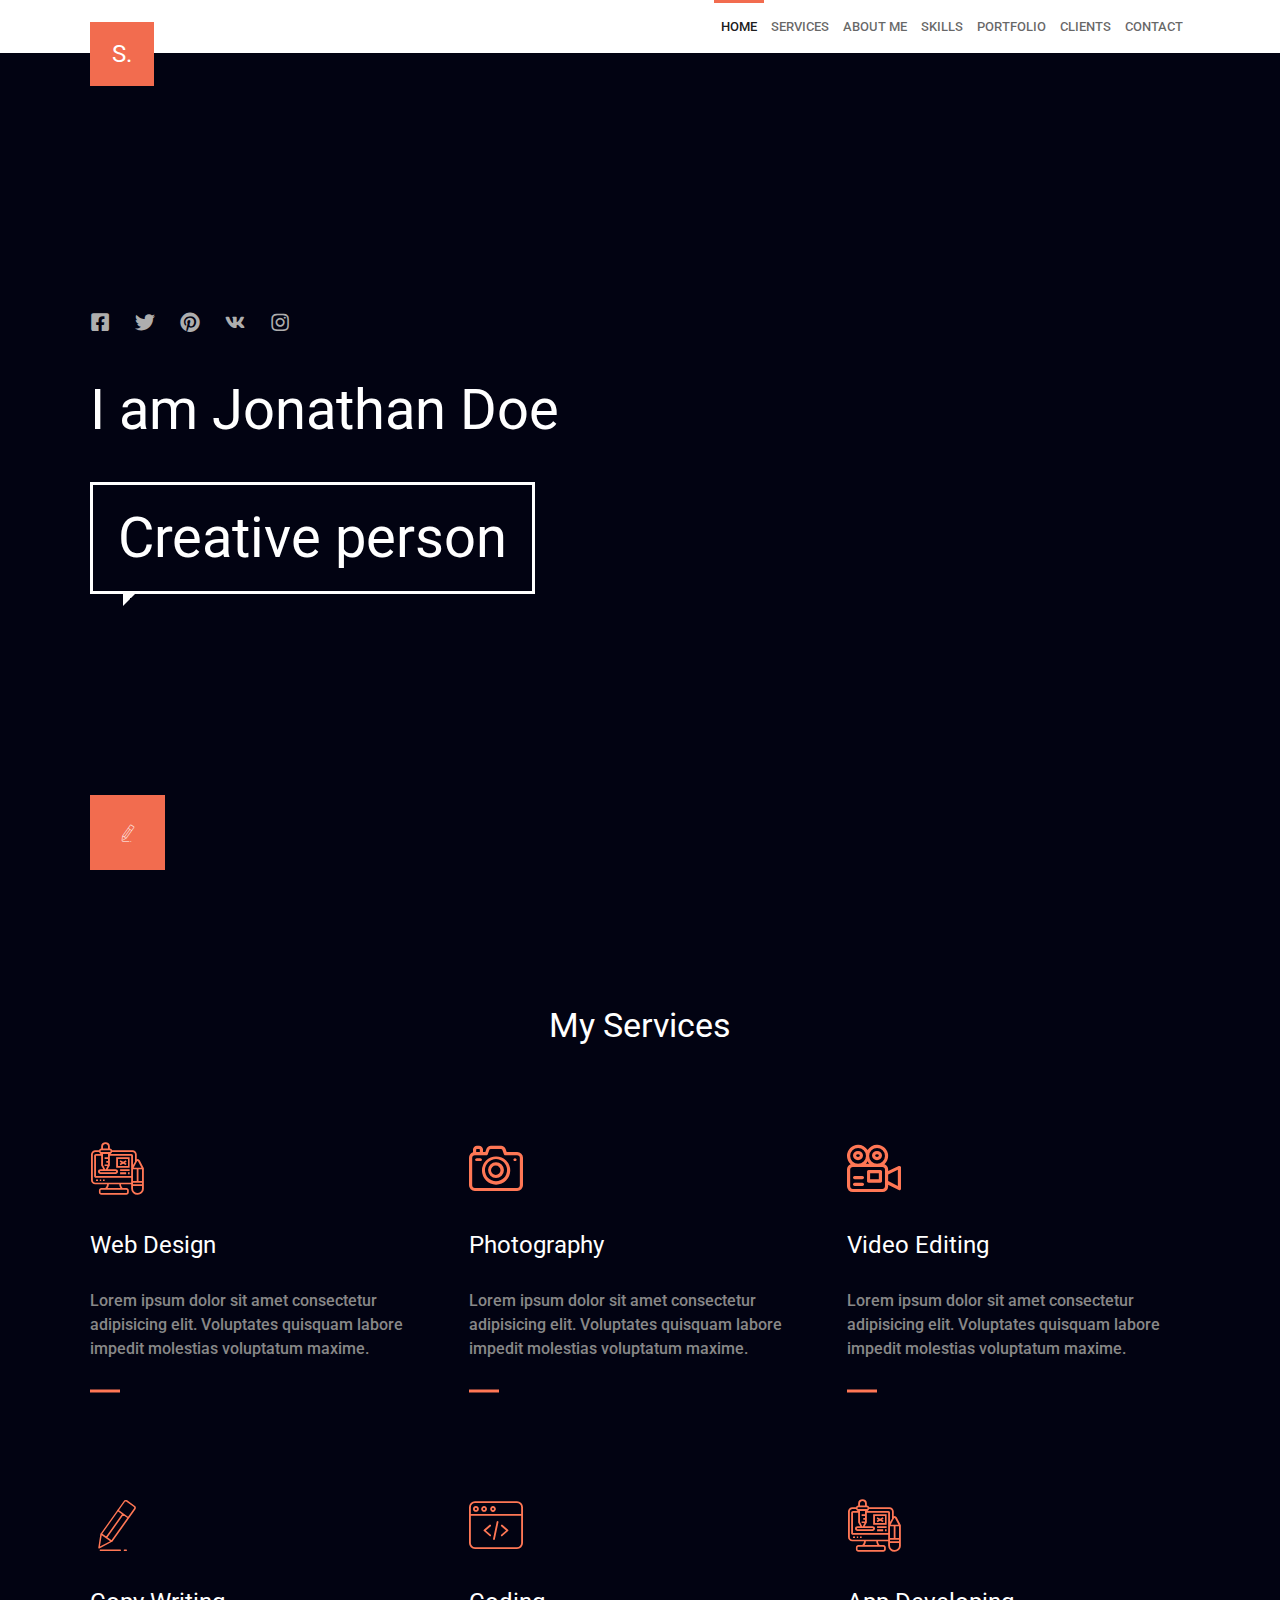
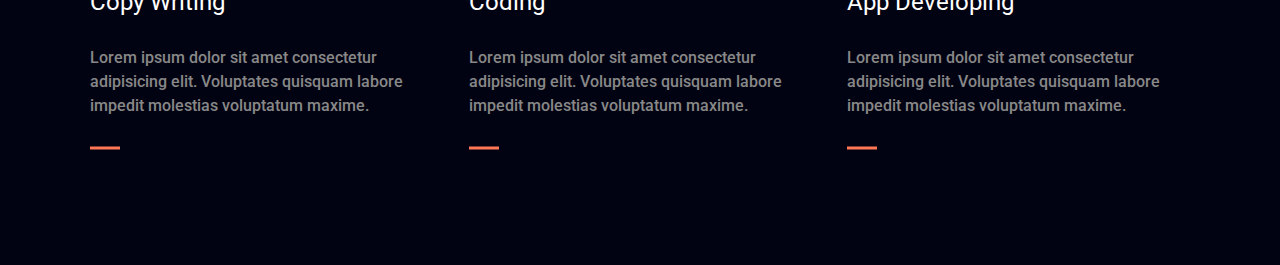
==== index.html @ 73924aa6 "Add files via upload" ====
<!DOCTYPE html>
<html lang="ru">

<head>
    <meta charset="UTF-8">
    <meta name="viewport" content="width=device-width, initial-scale=1.0">
    <title>Portfolio</title>
    <link rel="preconnect" href="https://fonts.gstatic.com">
    <link href="https://fonts.googleapis.com/css2?family=Roboto:wght@300;400;500;700&display=swap" rel="stylesheet">
    <link rel="stylesheet" href="./css/style.css">
</head>

<body>
    <section class="starter">
        <header class="header">
            <div class="header__container container">
                <div class="logo">s.</div>
                <nav class="nav">
                    <ul class="nav__list">
                        <li class="nav__item">
                            <a href="#" class="nav__link nav__link--active">HOME</a>
                        </li>
                        <li class="nav__item">
                            <a href="#" class="nav__link">SERVICES</a>
                        </li>
                        <li class="nav__item">
                            <a href="#" class="nav__link">ABOUT ME</a>
                        </li>
                        <li class="nav__item">
                            <a href="#" class="nav__link">SKILLS</a>
                        </li>
                        <li class="nav__item">
                            <a href="#" class="nav__link">PORTFOLIO</a>
                        </li>
                        <li class="nav__item">
                            <a href="#" class="nav__link">CLIENTS</a>
                        </li>
                        <li class="nav__item">
                            <a href="#" class="nav__link">CONTACT</a>
                        </li>
                    </ul>
                </nav>
            </div>
        </header>
        <div class="starter__container container">
            <div class="starter__content">
                <nav class="starter__social social">
                    <ul class="social__list">
                        <li class="social__item">
                            <a href="#" class="social__link social__link--facebook"></a>
                        </li>
                        <li class="social__item">
                            <a href="#" class="social__link social__link--twitter"></a>
                        </li>
                        <li class="social__item">
                            <a href="#" class="social__link social__link--pinterest"></a>
                        </li>
                        <li class="social__item">
                            <a href="#" class="social__link social__link--vk"></a>
                        </li>
                        <li class="social__item">
                            <a href="#" class="social__link social__link--insta"></a>
                        </li>
                    </ul>
                </nav>
                <div class="starter__title">I am Jonathan Doe</div>
                <div class="starter__prof">Creative person</div>
            </div>
            <button class="starter__btn"></button>
        </div>
    </section>

    <section class="services">
        <div class="container">
            <h2 class="title">My services</h2>
            <div class="services__content">

                <div class="services__card">
                    <span class="services__icon icon-design"></span>
                    <h3 class="services__subtitle">Web Design</h3>
                    <p class="services__text">Lorem ipsum dolor sit amet consectetur adipisicing elit. Voluptates quisquam labore impedit molestias voluptatum maxime.</p>
                    <button class="services__button"></button>
                </div>

                <div class="services__card">
                    <span class="services__icon icon-photo"></span>
                    <h3 class="services__subtitle">photography</h3>
                    <p class="services__text">Lorem ipsum dolor sit amet consectetur adipisicing elit. Voluptates quisquam labore impedit molestias voluptatum maxime.</p>
                    <button class="services__button"></button>
                </div>

                <div class="services__card">
                    <span class="services__icon icon-video"></span>
                    <h3 class="services__subtitle">Video Editing</h3>
                    <p class="services__text">Lorem ipsum dolor sit amet consectetur adipisicing elit. Voluptates quisquam labore impedit molestias voluptatum maxime.</p>
                    <button class="services__button"></button>
                </div>

                <div class="services__card">
                    <span class="services__icon icon-pencil"></span>
                    <h3 class="services__subtitle">Copy Writing</h3>
                    <p class="services__text">Lorem ipsum dolor sit amet consectetur adipisicing elit. Voluptates quisquam labore impedit molestias voluptatum maxime.</p>
                    <button class="services__button"></button>
                </div>

                <div class="services__card">
                    <span class="services__icon icon-code"></span>
                    <h3 class="services__subtitle">Coding</h3>
                    <p class="services__text">Lorem ipsum dolor sit amet consectetur adipisicing elit. Voluptates quisquam labore impedit molestias voluptatum maxime.</p>
                    <button class="services__button"></button>
                </div>

                <div class="services__card">
                    <span class="services__icon icon-app"></span>
                    <h3 class="services__subtitle">App Developing</h3>
                    <p class="services__text">Lorem ipsum dolor sit amet consectetur adipisicing elit. Voluptates quisquam labore impedit molestias voluptatum maxime.</p>
                    <button class="services__button"></button>
                </div>
            </div>
        </div>
    </section>


</body>

</html>
---- css/style.css ----
@font-face {
    font-family : 'icomoon';
    src         : url('../fonts/icomoon.woff?fe0c80') format('woff');
    font-weight : normal;
    font-style  : normal;
    font-display: block;
}


*,
::before,
::after {
    box-sizing: border-box;
    margin    : 0;
    padding   : 0;
}

body {
    font-family: 'Roboto', sans-serif;
    font-weight: 400;
    line-height: 1.5;
    font-size  : 16px;
}

.container {
    width  : 1140px;
    margin : 0 auto;
    padding: 0 20px;
}

/* icons */

.icon-design::before {
    font-family: icomoon;
    content    : "\e909";
}

.icon-photo::before {
    font-family: icomoon;
    content    : "\e900";
}

.icon-video::before {
    font-family: icomoon;
    content    : "\e907";
}

.icon-pencil::before {
    font-family: icomoon;
    content    : "\e904";
}

.icon-code::before {
    font-family: icomoon;
    content    : "\e90a";
}

.icon-app::before {
    font-family: icomoon;
    content    : "\e909";
}

/* starter section styling */
.starter {
    height          : 100vh;
    background-color: #020312;
    background-image: url(../img/bg-hero.jpg);
    background-size : cover;
}

.starter__container {
    display    : flex;
    align-items: center;
    position   : relative;
    height     : 100%;
}

.starter__title {
    font-size    : 56px;
    color        : #ffffff;
    margin-bottom: 30px;
}

.starter__prof {
    color      : #ffffff;
    font-size  : 56px;
    border     : 3px solid #fff;
    display    : inline-block;
    padding    : 25px;
    line-height: 1;
    position   : relative;
}

.starter__prof::before {
    content    : "";
    width      : 15px;
    height     : 15px;
    position   : absolute;
    top        : 100%;
    left       : 30px;
    border     : 7.5px solid transparent;
    border-top : 7.5px solid #fff;
    border-left: 7.5px solid #fff;
}

.starter__social {
    margin-bottom: 30px;
}

.starter__btn {
    position        : absolute;
    bottom          : 30px;
    left            : 20px;
    background-color: transparent;
    border          : 0;
    outline         : none;
    width           : 75px;
    height          : 75px;
    display         : flex;
    justify-content : flex-end;
    overflow        : hidden;
    cursor          : pointer;
}

.starter__btn::before,
.starter__btn::after {
    display        : flex;
    justify-content: center;
    align-items    : center;
    font-family    : icomoon;
    content        : "\e904";
    width          : 100%;
    height         : 100%;
    min-width      : 100%;
    min-height     : 100%;
    transition     : transform 0.2s linear;
    color          : #fff;
    font-size      : 18px;
}

.starter__btn::after {
    background-color: #f26c4f;
}

.starter__btn:hover::before,
.starter__btn:hover::after {
    transform: translateX(100%)
}

/* header section styling */
.header {
    position        : fixed;
    top             : 0;
    left            : 0;
    width           : 100%;
    height          : 53px;
    background-color: #fff;
    z-index         : 999;
}

.header__container {
    display        : flex;
    justify-content: flex-end;
    position       : relative;
}

/* logo block styling */
.logo {
    position        : absolute;
    top             : 22px;
    left            : 20px;
    display         : flex;
    justify-content : center;
    align-items     : center;
    width           : 64px;
    height          : 64px;
    text-transform  : uppercase;
    background-color: #f26c4f;
    font-size       : 24px;
    color           : #ffffff;
    line-height     : 1;
}

/* nav block styling */
.nav {}

.nav__list {
    display: flex;
}

.nav__item {
    list-style: none;
}

.nav__link {
    text-decoration    : none;
    font-weight        : 500;
    font-size          : 13px;
    color              : rgba(0, 0, 0, 0.6);
    transition-property: color;
    transition-duration: 0.3s;
    height             : 53px;
    display            : flex;
    align-items        : center;
    padding            : 0px 7px;
}

.nav__link--active {
    color   : rgba(0, 0, 0, 0.9);
    position: relative;
}

.nav__link--active::before {
    content         : "";
    width           : 100%;
    height          : 3px;
    background-color: #f26c4f;
    position        : absolute;
    top             : 0;
    left            : 0;
}

.nav__link:hover {
    color: rgba(0, 0, 0, 0.9);
}

/* social block styling */
.social {}

.social__list {
    display: flex;
}

.social__item {
    list-style: none;
}

.social__item {
    margin-right: 25px;
}

.social__link {
    text-decoration: none;
}

.social__link::before {
    font-family: icomoon;
    color      : #aeaeae;
    font-size  : 20px;
}

.social__link--facebook::before {
    content: "\e901";
}

.social__link--twitter::before {
    content: "\e906";
}

.social__link--pinterest::before {
    content: "\e905";
}

.social__link--vk::before {
    content: "\e908";
}

.social__link--insta::before {
    content: "\e902";
}

/* title block styling */
.title {
    color         : #fff;
    font-size     : 34px;
    text-transform: capitalize;
    font-weight   : 400;
    text-align    : center;
}

/* services section styling */
.services {
    background-color: #020312;
    padding         : 100px 0;
}

.services__content {
    display        : flex;
    flex-wrap      : wrap;
    justify-content: space-between;
}

.services__card {
    width     : calc(33% - 20px);
    margin-top: 90px;
}

.services__card:hover .services__icon,
.services__card:hover .services__subtitle,
.services__card:hover .services__text {
    transform: translateY(-10px);

}

.services__card:hover .services__button {
    width           : 100px;
    transition-delay: 0s;
}

.services__card:hover .services__button::after {
    transform       : translateX(0);
    transition-delay: 0.1s;
}

.services__icon {
    display: block;
    color      : #f75;
    font-size  : 54px;
    line-height: 1;
    transition: transform 0.3s;
}

.services__subtitle {
    color         : #fff;
    font-size     : 24px;
    font-weight   : 400;
    margin        : 26px 0;
    text-transform: capitalize;
    transition: transform 0.3s 0.05s;

}

.services__text {
    color        : #888;
    font-weight  : 500;
    margin-bottom: 20px;
    transition: transform 0.3s 0.1s;

}

.services__button {
    background      : none;
    border          : none;
    color           : #fff;
    outline         : none;
    cursor          : pointer;
    position        : relative;
    width           : 30px;
    background-color: #020312;
    overflow        : hidden;
    height          : 20px;
    transition      : all 0.3s ease 0.1s;
}

.services__button::before {
    position        : absolute;
    top             : 50%;
    left            : 0;
    height          : 3px;
    background-color: #f75;
    width           : 100%;
    content         : "";
    transform       : translateY(-50%);
}

.services__button::after {
    content         : "read more";
    text-transform  : uppercase;
    position        : absolute;
    top             : 0;
    left            : 0;
    transform       : translateY(-50%);
    background-color: #020312;
    padding         : 0 5px;
    font-size       : 11px;
    font-weight     : 700;
    font-family     : inherit;
    white-space     : nowrap;
    transform       : translateX(-100%);
    transition      : all 0.3s ease;
    height          : 100%;
    display         : flex;
    align-items     : center;
}
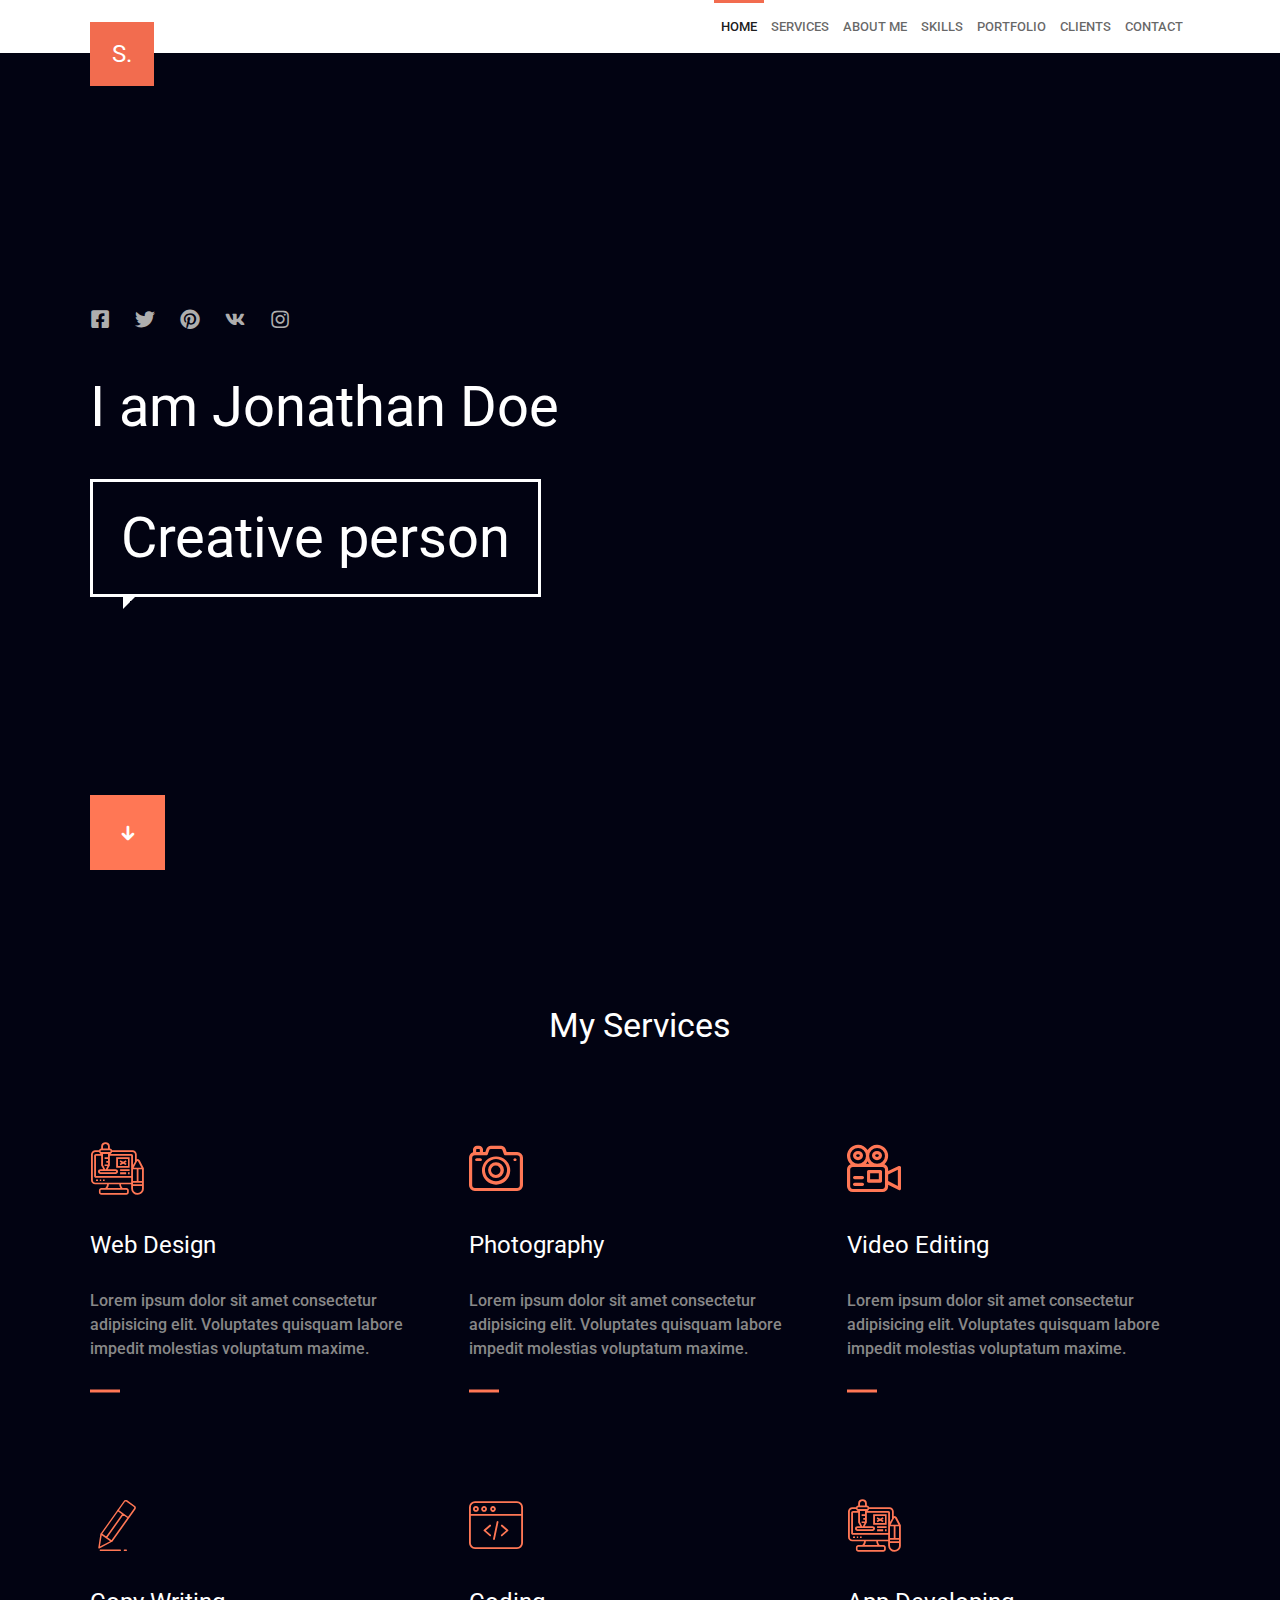
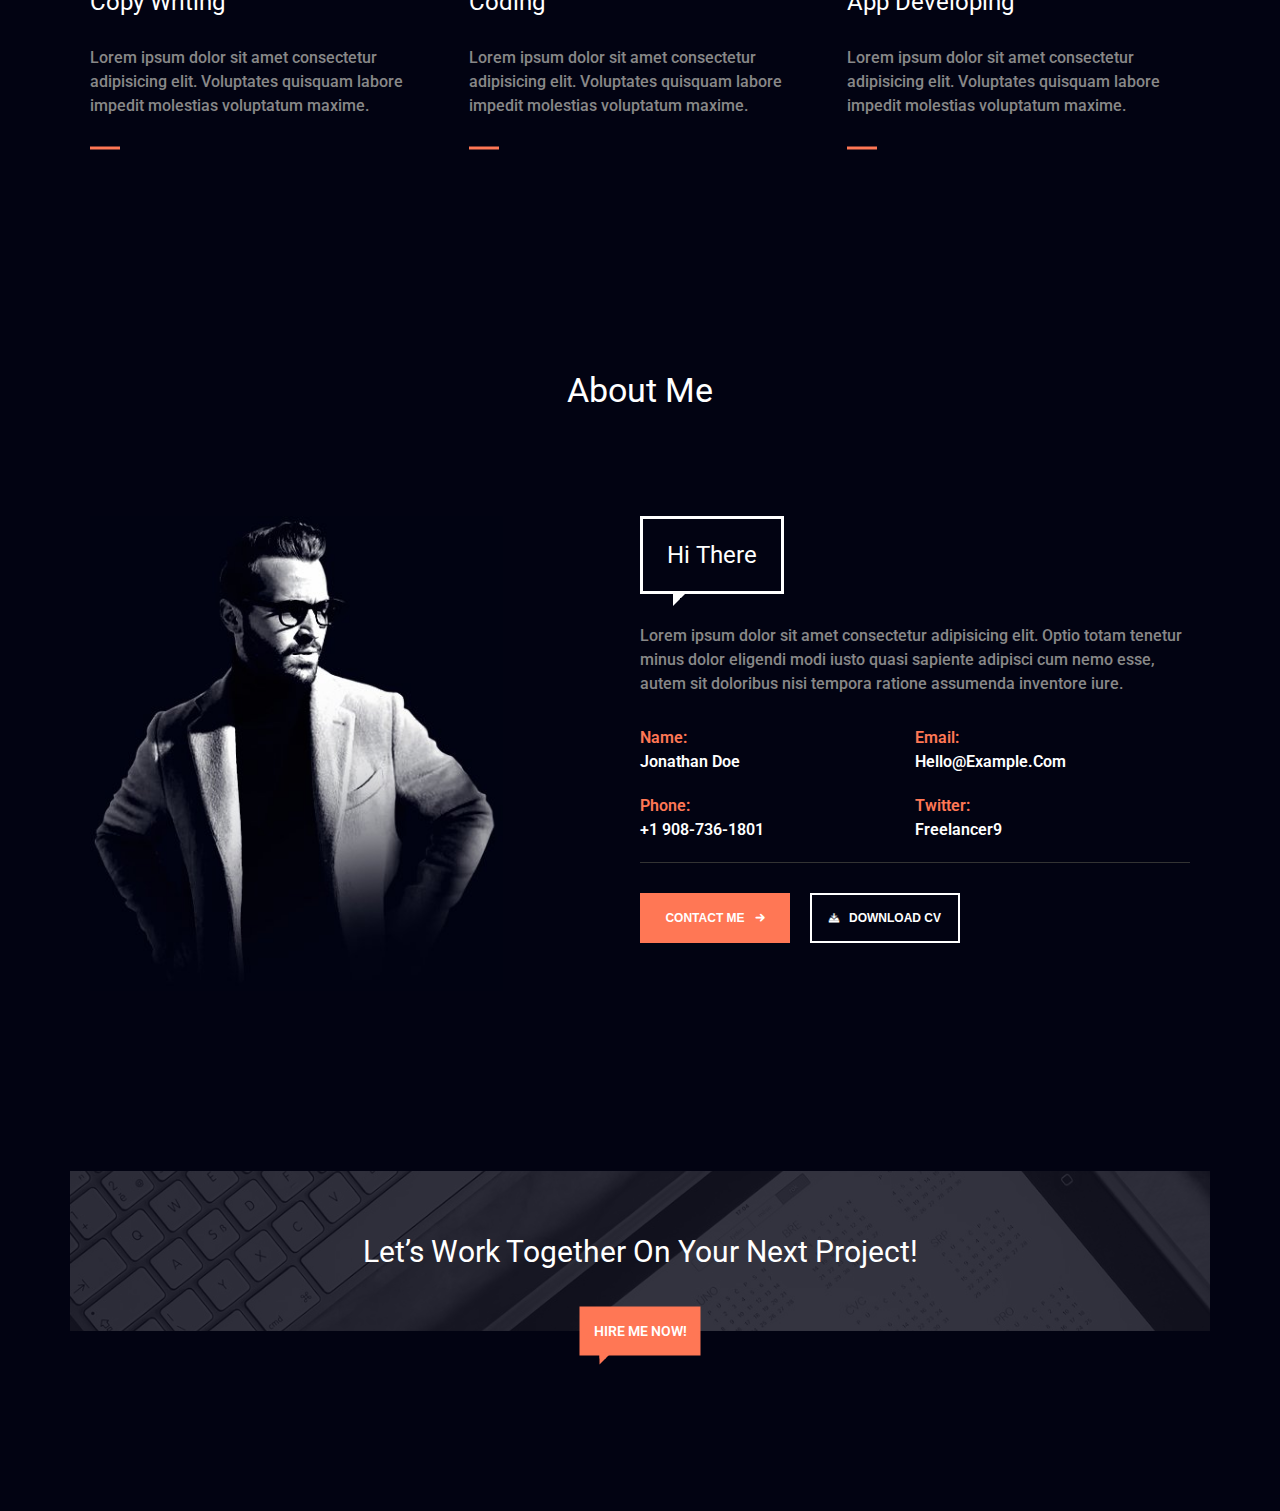
==== commit 9d2fcb2c: "Add files via upload" ====
--- a/index.html
+++ b/index.html
@@ -64,9 +64,12 @@
                     </ul>
                 </nav>
                 <div class="starter__title">I am Jonathan Doe</div>
-                <div class="starter__prof">Creative person</div>
+                <div class="type">Creative person</div>
             </div>
-            <button class="starter__btn"></button>
+            <button class="starter__button button button--square">
+                <span class="icon-down"></span>
+                <span class="icon-down"></span>
+            </button>
         </div>
     </section>
 
@@ -78,48 +81,103 @@
                 <div class="services__card">
                     <span class="services__icon icon-design"></span>
                     <h3 class="services__subtitle">Web Design</h3>
-                    <p class="services__text">Lorem ipsum dolor sit amet consectetur adipisicing elit. Voluptates quisquam labore impedit molestias voluptatum maxime.</p>
+                    <p class="text">Lorem ipsum dolor sit amet consectetur adipisicing elit. Voluptates
+                        quisquam labore impedit molestias voluptatum maxime.</p>
                     <button class="services__button"></button>
                 </div>
 
                 <div class="services__card">
                     <span class="services__icon icon-photo"></span>
                     <h3 class="services__subtitle">photography</h3>
-                    <p class="services__text">Lorem ipsum dolor sit amet consectetur adipisicing elit. Voluptates quisquam labore impedit molestias voluptatum maxime.</p>
+                    <p class="text">Lorem ipsum dolor sit amet consectetur adipisicing elit. Voluptates
+                        quisquam labore impedit molestias voluptatum maxime.</p>
                     <button class="services__button"></button>
                 </div>
 
                 <div class="services__card">
                     <span class="services__icon icon-video"></span>
                     <h3 class="services__subtitle">Video Editing</h3>
-                    <p class="services__text">Lorem ipsum dolor sit amet consectetur adipisicing elit. Voluptates quisquam labore impedit molestias voluptatum maxime.</p>
+                    <p class="text">Lorem ipsum dolor sit amet consectetur adipisicing elit. Voluptates
+                        quisquam labore impedit molestias voluptatum maxime.</p>
                     <button class="services__button"></button>
                 </div>
 
                 <div class="services__card">
                     <span class="services__icon icon-pencil"></span>
                     <h3 class="services__subtitle">Copy Writing</h3>
-                    <p class="services__text">Lorem ipsum dolor sit amet consectetur adipisicing elit. Voluptates quisquam labore impedit molestias voluptatum maxime.</p>
+                    <p class="text">Lorem ipsum dolor sit amet consectetur adipisicing elit. Voluptates
+                        quisquam labore impedit molestias voluptatum maxime.</p>
                     <button class="services__button"></button>
                 </div>
 
                 <div class="services__card">
                     <span class="services__icon icon-code"></span>
                     <h3 class="services__subtitle">Coding</h3>
-                    <p class="services__text">Lorem ipsum dolor sit amet consectetur adipisicing elit. Voluptates quisquam labore impedit molestias voluptatum maxime.</p>
+                    <p class="text">Lorem ipsum dolor sit amet consectetur adipisicing elit. Voluptates
+                        quisquam labore impedit molestias voluptatum maxime.</p>
                     <button class="services__button"></button>
                 </div>
 
                 <div class="services__card">
                     <span class="services__icon icon-app"></span>
                     <h3 class="services__subtitle">App Developing</h3>
-                    <p class="services__text">Lorem ipsum dolor sit amet consectetur adipisicing elit. Voluptates quisquam labore impedit molestias voluptatum maxime.</p>
+                    <p class="text">Lorem ipsum dolor sit amet consectetur adipisicing elit. Voluptates
+                        quisquam labore impedit molestias voluptatum maxime.</p>
                     <button class="services__button"></button>
                 </div>
             </div>
         </div>
     </section>
 
+    <section class="about">
+        <div class="container">
+            <h2 class="title">about me</h2>
+            <div class="about__content">
+                <div class="about__column">
+                    <img src="img/img-man-looking.jpg" alt="img-man-looking" class="about__img">
+                </div>
+                <div class="about__column">
+                    <div class="about__type type">Hi there</div>
+                    <p class="about__text text">Lorem ipsum dolor sit amet consectetur adipisicing elit. Optio totam tenetur minus dolor eligendi modi iusto quasi sapiente adipisci cum nemo esse, autem sit doloribus nisi tempora ratione assumenda inventore iure.</p>
+                    <div class="about__contacts">
+                        <div class="about__contact">
+                            <span>name:</span>
+                            <p>Jonathan Doe</p>
+                        </div>
+                        <div class="about__contact">
+                            <span>Email:</span>
+                            <p>hello@example.com</p>
+                        </div>
+                        <div class="about__contact">
+                            <span>Phone:</span>
+                            <p>+1 908-736-1801</p>
+                        </div>
+                        <div class="about__contact">
+                            <span>Twitter:</span>
+                            <p>freelancer9</p>
+                        </div>
+                    </div>
+                    <div class="about__buttons">
+                        <button class="button">
+                            <span class="icon-right">Contact me</span>
+                            <span class="icon-right">Contact me</span>
+                        </button>
+                        <button class="button button--outline">
+                            <span class="icon-download">Download cv</span>
+                            <span class="icon-download">Download cv</span>
+                        </button>
+                    </div>
+                </div>
+            </div>
+        </div>
+    </section>
+
+    <section class="hero">
+        <div class="hero__container container">
+           <div class="hero__text">Let’s Work Together On Your Next Project!</div>
+           <a href="#" class="hero__link">hire me now!</a>
+        </div>                            
+    </section>
 
 </body>
 
--- a/css/style.css
+++ b/css/style.css
@@ -60,38 +60,33 @@
     content    : "\e909";
 }
 
-/* starter section styling */
-.starter {
-    height          : 100vh;
-    background-color: #020312;
-    background-image: url(../img/bg-hero.jpg);
-    background-size : cover;
-}
-
-.starter__container {
-    display    : flex;
-    align-items: center;
-    position   : relative;
-    height     : 100%;
-}
-
-.starter__title {
-    font-size    : 56px;
-    color        : #ffffff;
-    margin-bottom: 30px;
-}
-
-.starter__prof {
+.icon-right::after {
+    font-family: icomoon;
+    content    : "\ea3c";
+}
+
+.icon-down::before {
+    font-family: icomoon;
+    content    : "\ea3e";
+}
+
+.icon-download::before {
+    font-family: icomoon;
+    content    : "\e9c5";
+}
+
+/* type block styling */
+.type {
     color      : #ffffff;
     font-size  : 56px;
     border     : 3px solid #fff;
     display    : inline-block;
-    padding    : 25px;
+    padding    : 0.5em;
     line-height: 1;
     position   : relative;
 }
 
-.starter__prof::before {
+.type::before {
     content    : "";
     width      : 15px;
     height     : 15px;
@@ -103,49 +98,37 @@
     border-left: 7.5px solid #fff;
 }
 
+/* starter section styling */
+.starter {
+    height          : 100vh;
+    background-color: #020312;
+    background-image: url(../img/bg-hero.jpg);
+    background-size : cover;
+}
+
+.starter__container {
+    display    : flex;
+    align-items: center;
+    position   : relative;
+    height     : 100%;
+}
+
+.starter__title {
+    font-size    : 56px;
+    color        : #ffffff;
+    margin-bottom: 30px;
+}
+
 .starter__social {
     margin-bottom: 30px;
 }
 
-.starter__btn {
-    position        : absolute;
-    bottom          : 30px;
-    left            : 20px;
-    background-color: transparent;
-    border          : 0;
-    outline         : none;
-    width           : 75px;
-    height          : 75px;
-    display         : flex;
-    justify-content : flex-end;
-    overflow        : hidden;
-    cursor          : pointer;
-}
-
-.starter__btn::before,
-.starter__btn::after {
-    display        : flex;
-    justify-content: center;
-    align-items    : center;
-    font-family    : icomoon;
-    content        : "\e904";
-    width          : 100%;
-    height         : 100%;
-    min-width      : 100%;
-    min-height     : 100%;
-    transition     : transform 0.2s linear;
-    color          : #fff;
-    font-size      : 18px;
-}
-
-.starter__btn::after {
-    background-color: #f26c4f;
-}
-
-.starter__btn:hover::before,
-.starter__btn:hover::after {
-    transform: translateX(100%)
-}
+.starter__button {
+    position: absolute;
+    bottom  : 30px;
+    left    : 20px;
+}
+
 
 /* header section styling */
 .header {
@@ -278,6 +261,14 @@
     text-align    : center;
 }
 
+/* text block styling */
+.text {
+    color        : #888;
+    font-weight  : 500;
+    margin-bottom: 20px;
+    transition   : transform 0.3s 0.1s;
+}
+
 /* services section styling */
 .services {
     background-color: #020312;
@@ -313,11 +304,11 @@
 }
 
 .services__icon {
-    display: block;
+    display    : block;
     color      : #f75;
     font-size  : 54px;
     line-height: 1;
-    transition: transform 0.3s;
+    transition : transform 0.3s;
 }
 
 .services__subtitle {
@@ -326,15 +317,7 @@
     font-weight   : 400;
     margin        : 26px 0;
     text-transform: capitalize;
-    transition: transform 0.3s 0.05s;
-
-}
-
-.services__text {
-    color        : #888;
-    font-weight  : 500;
-    margin-bottom: 20px;
-    transition: transform 0.3s 0.1s;
+    transition    : transform 0.3s 0.05s;
 
 }
 
@@ -381,4 +364,205 @@
     height          : 100%;
     display         : flex;
     align-items     : center;
+}
+
+.about {
+    background-color: #020312;
+    padding         : 100px 0;
+}
+
+.about__content {
+    color     : #fff;
+    display   : flex;
+    margin-top: 100px;
+}
+
+.about__column {
+    width: 50%;
+}
+
+.about__img {
+    display: flex;
+    width  : 75%;
+}
+
+.about__type {
+    font-size     : 24px;
+    text-transform: capitalize;
+    padding       : 1em;
+}
+
+.about__text {
+    margin: 30px 0;
+}
+
+.about__contacts {
+    display      : flex;
+    flex-wrap    : wrap;
+    border-bottom: 1px solid #333;
+    margin-bottom: 30px;
+}
+
+
+.about__contact {
+    text-transform: capitalize;
+    font-weight   : 600;
+    width         : 50%;
+    margin-bottom : 20px;
+}
+
+.about__contact span {
+    color: #f75;
+}
+
+.about__buttons {
+    display: flex;
+}
+
+.about__buttons button {
+    margin-right: 20px;
+}
+
+/* button block styling */
+.button {
+    background     : none;
+    border         : none;
+    outline        : none;
+    height         : 50px;
+    color          : #fff;
+    width          : 150px;
+    display        : flex;
+    justify-content: flex-end;
+    overflow       : hidden;
+    cursor         : pointer;
+}
+
+.button:hover span {
+    transform: translateX(100%);
+}
+
+.button span {
+    display        : flex;
+    min-width      : 100%;
+    height         : 100%;
+    justify-content: center;
+    align-items    : center;
+    text-transform : uppercase;
+    transition     : transform 0.3s;
+    font-weight    : 600;
+    font-size      : 12px;
+}
+
+.button span::after {
+    margin-left: 10px;
+    font-size  : 10px;
+}
+
+.button span::before {
+    margin-right: 10px;
+    font-size   : 10px;
+}
+
+.button span:first-child {
+    background-color: rgb(212, 71, 41);
+}
+
+.button span:last-child {
+    background-color: #f75;
+}
+
+.button--outline span:first-child {
+    background-color: #fff;
+    color           : #333;
+}
+
+.button--outline span:last-child {
+    background-color: transparent;
+    border          : 2px solid #fff;
+}
+
+.button--square {
+    width : 75px;
+    height: 75px;
+
+}
+
+.button--square span::after {
+    margin-left: 0px;
+    font-size  : 16px;
+}
+
+.button--square span::before {
+    margin-right: 0px;
+    font-size   : 16px;
+}
+
+.button--square span:first-child {
+    background-color: transparent;
+}
+
+.button--square span:last-child {
+    background-color: #f75;
+}
+
+/* hero section styling */
+.hero {
+    background-color: #020312;
+    padding         : 80px 0 180px;
+}
+
+.hero__container {
+    height             : 160px;
+    display            : flex;
+    justify-content    : center;
+    align-items        : center;
+    position           : relative;
+    background-image   : url("../img/bg-keyboard.jpg");
+    background-position: center center;
+    background-size    : cover;
+}
+
+.hero__container::before {
+    content         : "";
+    width           : 100%;
+    height          : 100%;
+    position        : absolute;
+    left            : 0;
+    top             : 0;
+    background-color: rgba(2, 3, 18, 0.8);
+}
+
+.hero__text {
+    color     : #fff;
+    text-align: center;
+    font-size : 30px;
+    position  : relative;
+}
+
+.hero__link {
+    background-color: #f75;
+    color           : #fff;
+    padding         : 1em;
+    text-decoration : none;
+    text-transform  : uppercase;
+    font-size       : 14px;
+    display         : inline-block;
+    font-weight     : 600;
+    position        : absolute;
+    bottom          : 0;
+    left            : 50%;
+    transform       : translate(-50%, 50%);
+}
+
+.hero__link::before {
+    content    : "";
+    width      : 12px;
+    height     : 12px;
+    position   : absolute;
+    top        : 100%;
+    left       : 20px;
+    border     : 6px solid transparent;
+    border-top : 6px solid #f75;
+    border-left: 6px solid #f75;
+    transform  : translateY(-3px);
 }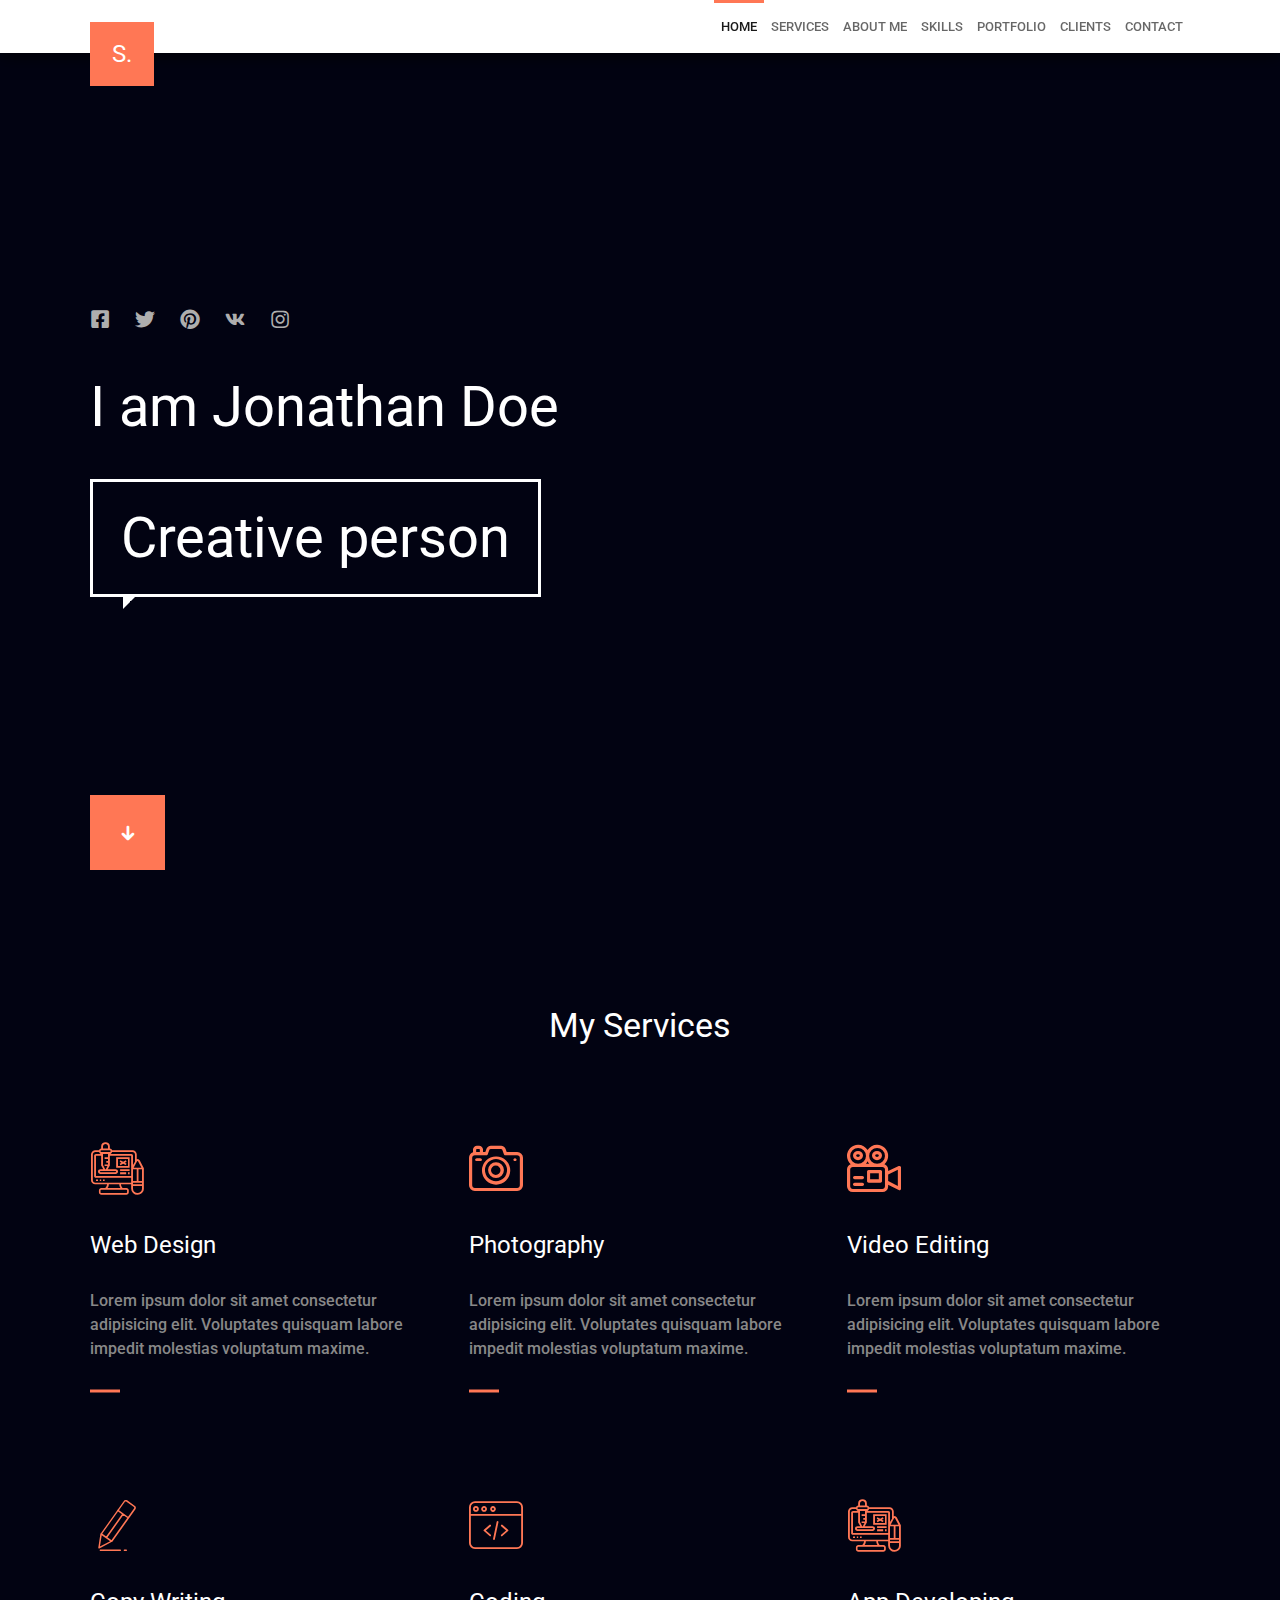
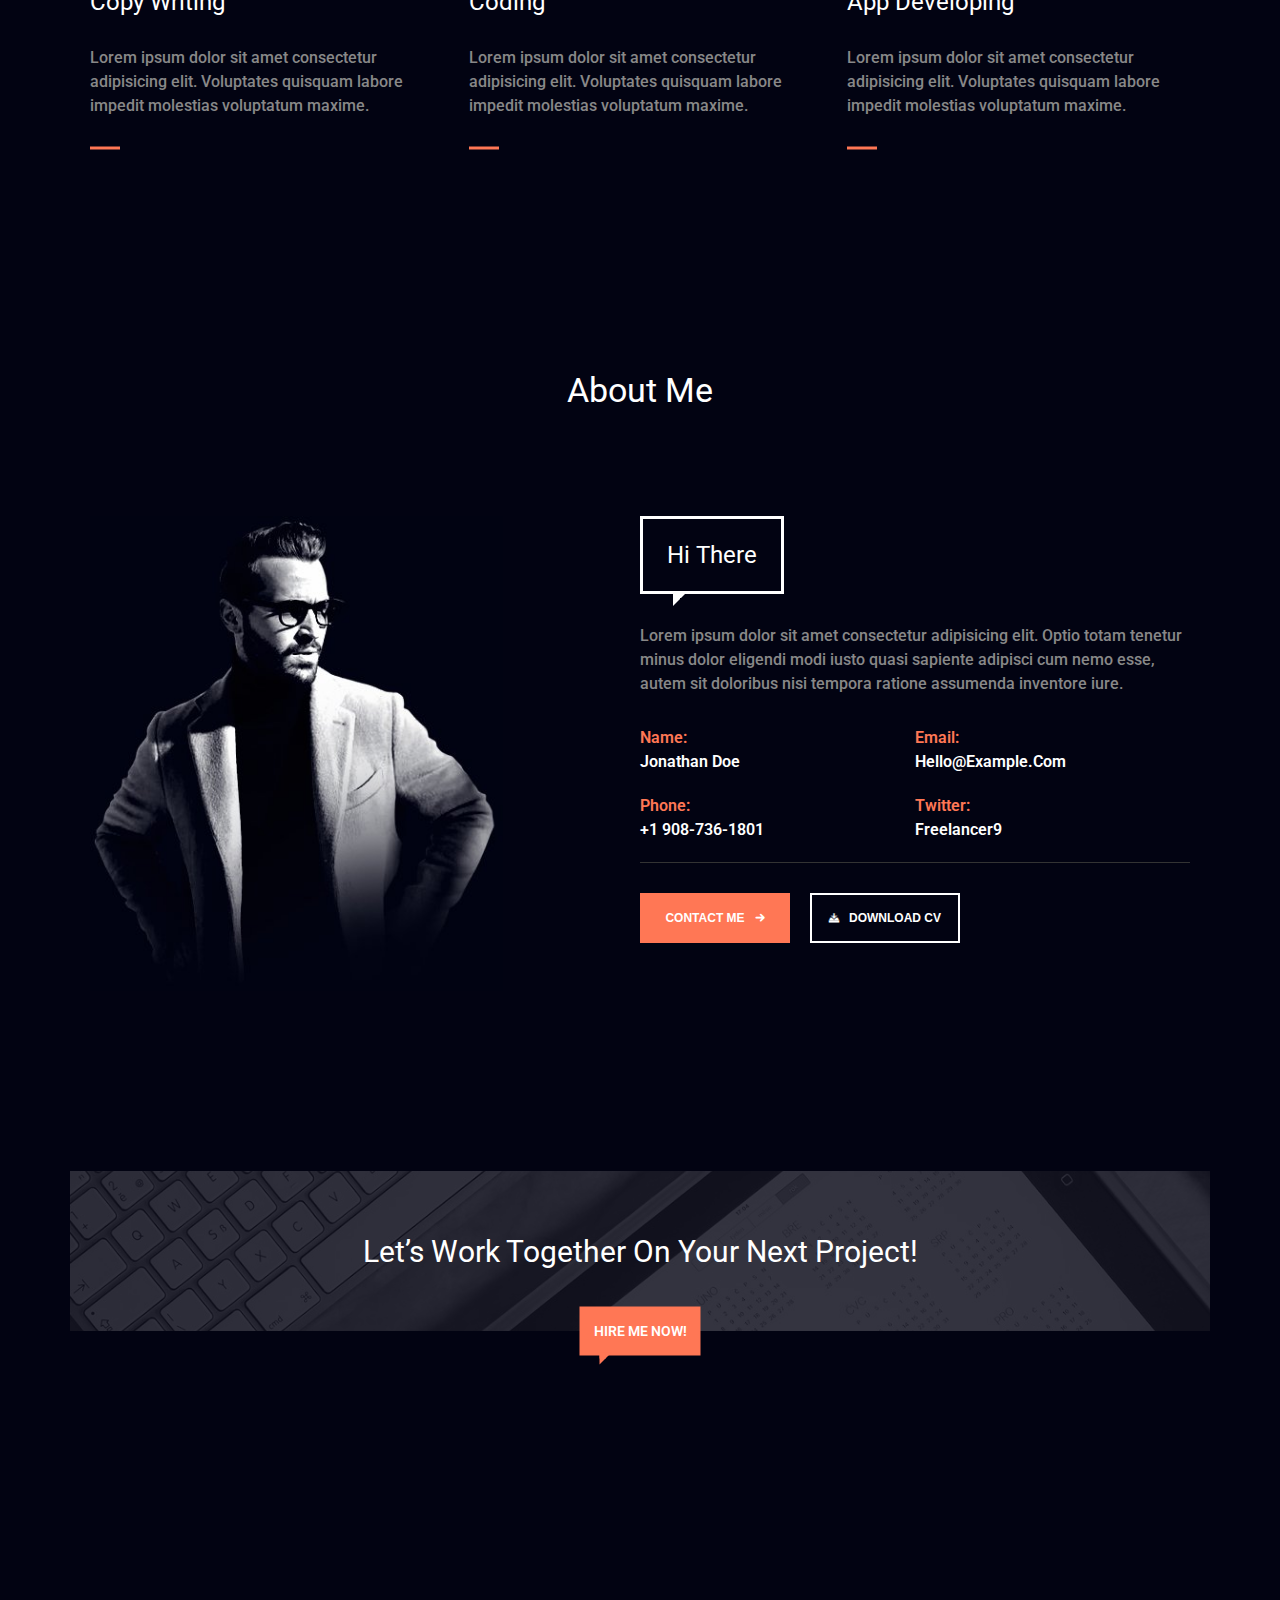
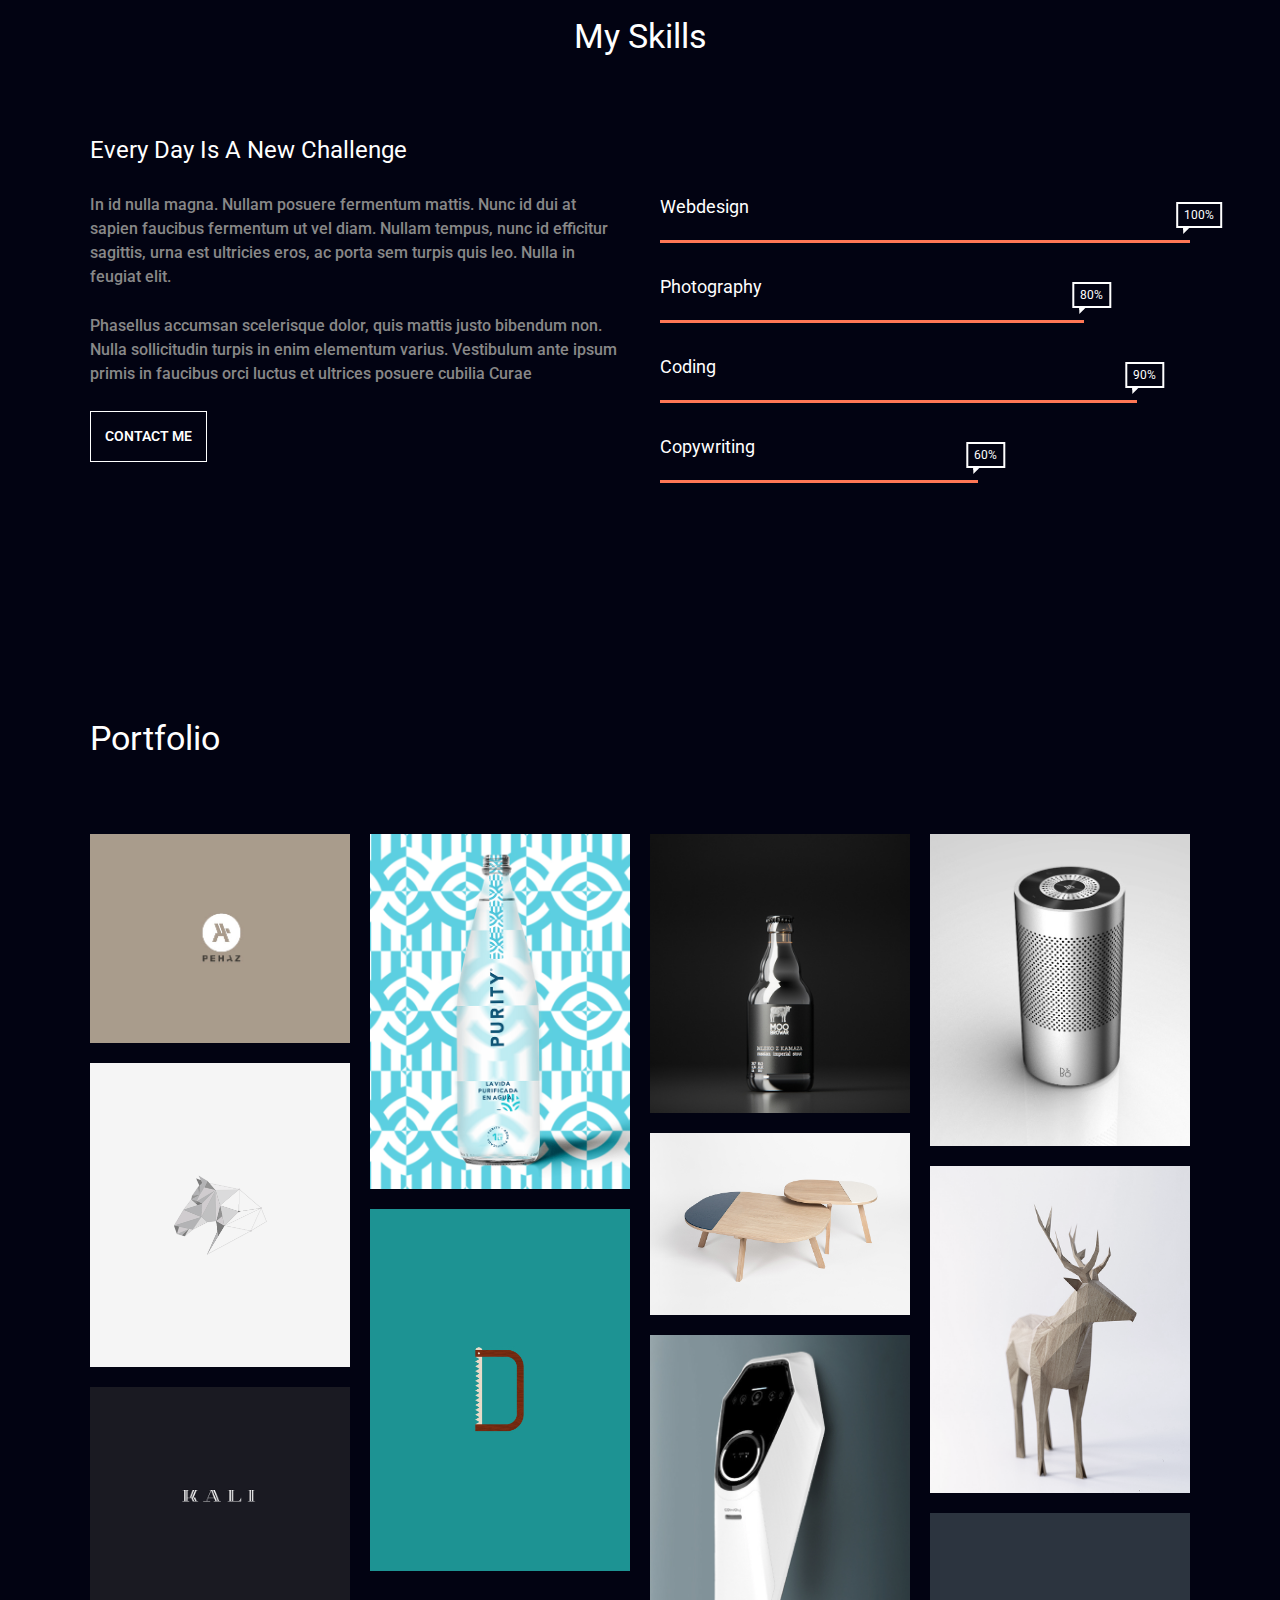
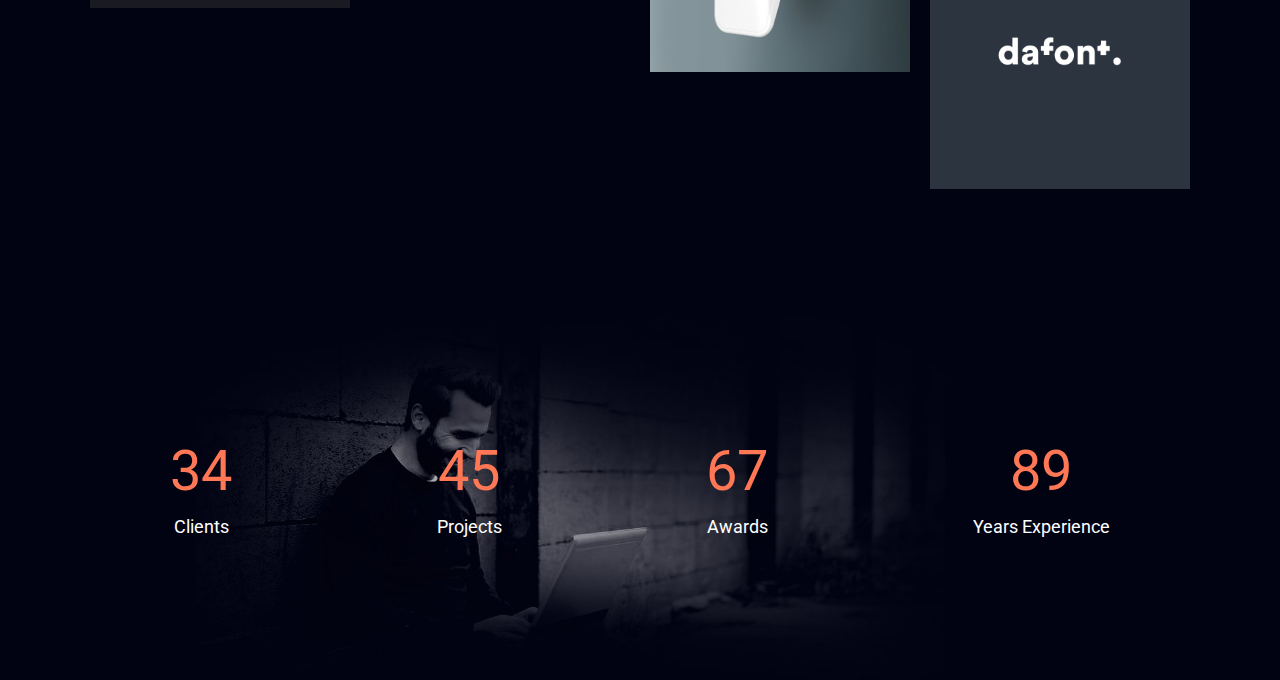
==== commit 6aed7046: "Add files via upload" ====
--- a/index.html
+++ b/index.html
@@ -8,29 +8,35 @@
     <link rel="preconnect" href="https://fonts.gstatic.com">
     <link href="https://fonts.googleapis.com/css2?family=Roboto:wght@300;400;500;700&display=swap" rel="stylesheet">
     <link rel="stylesheet" href="./css/style.css">
+    <script src="js/script.js" defer></script>
 </head>
 
 <body>
-    <section class="starter">
+    <section class="starter" id="home">
         <header class="header">
             <div class="header__container container">
                 <div class="logo">s.</div>
+                <div class="burger">
+                    <div class="burger__item"></div>
+                    <div class="burger__item"></div>
+                    <div class="burger__item"></div>
+                </div>
                 <nav class="nav">
                     <ul class="nav__list">
                         <li class="nav__item">
-                            <a href="#" class="nav__link nav__link--active">HOME</a>
-                        </li>
-                        <li class="nav__item">
-                            <a href="#" class="nav__link">SERVICES</a>
-                        </li>
-                        <li class="nav__item">
-                            <a href="#" class="nav__link">ABOUT ME</a>
-                        </li>
-                        <li class="nav__item">
-                            <a href="#" class="nav__link">SKILLS</a>
-                        </li>
-                        <li class="nav__item">
-                            <a href="#" class="nav__link">PORTFOLIO</a>
+                            <a href="#home" class="nav__link nav__link--active">HOME</a>
+                        </li>
+                        <li class="nav__item">
+                            <a href="#services" class="nav__link">SERVICES</a>
+                        </li>
+                        <li class="nav__item">
+                            <a href="#about" class="nav__link">ABOUT ME</a>
+                        </li>
+                        <li class="nav__item">
+                            <a href="#skills" class="nav__link">SKILLS</a>
+                        </li>
+                        <li class="nav__item">
+                            <a href="#portfolio" class="nav__link">PORTFOLIO</a>
                         </li>
                         <li class="nav__item">
                             <a href="#" class="nav__link">CLIENTS</a>
@@ -64,16 +70,16 @@
                     </ul>
                 </nav>
                 <div class="starter__title">I am Jonathan Doe</div>
-                <div class="type">Creative person</div>
-            </div>
-            <button class="starter__button button button--square">
+                <div class="starter__type type">Creative person</div>
+            </div>
+            <a class="starter__button button button--square" href="#services">
                 <span class="icon-down"></span>
                 <span class="icon-down"></span>
-            </button>
-        </div>
-    </section>
-
-    <section class="services">
+            </a>
+        </div>
+    </section>
+
+    <section class="services section" id="services">
         <div class="container">
             <h2 class="title">My services</h2>
             <div class="services__content">
@@ -81,7 +87,7 @@
                 <div class="services__card">
                     <span class="services__icon icon-design"></span>
                     <h3 class="services__subtitle">Web Design</h3>
-                    <p class="text">Lorem ipsum dolor sit amet consectetur adipisicing elit. Voluptates
+                    <p class="services__text text">Lorem ipsum dolor sit amet consectetur adipisicing elit. Voluptates
                         quisquam labore impedit molestias voluptatum maxime.</p>
                     <button class="services__button"></button>
                 </div>
@@ -89,7 +95,7 @@
                 <div class="services__card">
                     <span class="services__icon icon-photo"></span>
                     <h3 class="services__subtitle">photography</h3>
-                    <p class="text">Lorem ipsum dolor sit amet consectetur adipisicing elit. Voluptates
+                    <p class="services__text text">Lorem ipsum dolor sit amet consectetur adipisicing elit. Voluptates
                         quisquam labore impedit molestias voluptatum maxime.</p>
                     <button class="services__button"></button>
                 </div>
@@ -97,7 +103,7 @@
                 <div class="services__card">
                     <span class="services__icon icon-video"></span>
                     <h3 class="services__subtitle">Video Editing</h3>
-                    <p class="text">Lorem ipsum dolor sit amet consectetur adipisicing elit. Voluptates
+                    <p class="services__text text">Lorem ipsum dolor sit amet consectetur adipisicing elit. Voluptates
                         quisquam labore impedit molestias voluptatum maxime.</p>
                     <button class="services__button"></button>
                 </div>
@@ -105,7 +111,7 @@
                 <div class="services__card">
                     <span class="services__icon icon-pencil"></span>
                     <h3 class="services__subtitle">Copy Writing</h3>
-                    <p class="text">Lorem ipsum dolor sit amet consectetur adipisicing elit. Voluptates
+                    <p class="services__text text">Lorem ipsum dolor sit amet consectetur adipisicing elit. Voluptates
                         quisquam labore impedit molestias voluptatum maxime.</p>
                     <button class="services__button"></button>
                 </div>
@@ -113,7 +119,7 @@
                 <div class="services__card">
                     <span class="services__icon icon-code"></span>
                     <h3 class="services__subtitle">Coding</h3>
-                    <p class="text">Lorem ipsum dolor sit amet consectetur adipisicing elit. Voluptates
+                    <p class="services__text text">Lorem ipsum dolor sit amet consectetur adipisicing elit. Voluptates
                         quisquam labore impedit molestias voluptatum maxime.</p>
                     <button class="services__button"></button>
                 </div>
@@ -121,15 +127,15 @@
                 <div class="services__card">
                     <span class="services__icon icon-app"></span>
                     <h3 class="services__subtitle">App Developing</h3>
-                    <p class="text">Lorem ipsum dolor sit amet consectetur adipisicing elit. Voluptates
-                        quisquam labore impedit molestias voluptatum maxime.</p>
-                    <button class="services__button"></button>
-                </div>
-            </div>
-        </div>
-    </section>
-
-    <section class="about">
+                    <p class="services__text text">Lorem ipsum dolor sit amet consectetur adipisicing elit. Voluptates
+                        quisquam labore impedit molestias voluptatum maxime.</p>
+                    <button class="services__button"></button>
+                </div>
+            </div>
+        </div>
+    </section>
+
+    <section class="about section" id="about">
         <div class="container">
             <h2 class="title">about me</h2>
             <div class="about__content">
@@ -138,7 +144,9 @@
                 </div>
                 <div class="about__column">
                     <div class="about__type type">Hi there</div>
-                    <p class="about__text text">Lorem ipsum dolor sit amet consectetur adipisicing elit. Optio totam tenetur minus dolor eligendi modi iusto quasi sapiente adipisci cum nemo esse, autem sit doloribus nisi tempora ratione assumenda inventore iure.</p>
+                    <p class="about__text text">Lorem ipsum dolor sit amet consectetur adipisicing elit. Optio totam
+                        tenetur minus dolor eligendi modi iusto quasi sapiente adipisci cum nemo esse, autem sit
+                        doloribus nisi tempora ratione assumenda inventore iure.</p>
                     <div class="about__contacts">
                         <div class="about__contact">
                             <span>name:</span>
@@ -174,11 +182,187 @@
 
     <section class="hero">
         <div class="hero__container container">
-           <div class="hero__text">Let’s Work Together On Your Next Project!</div>
-           <a href="#" class="hero__link">hire me now!</a>
-        </div>                            
-    </section>
-
+            <div class="hero__text">Let’s Work Together On Your Next Project!</div>
+            <a href="#" class="hero__link">hire me now!</a>
+        </div>
+    </section>
+
+    <section class="skills section" id="skills">
+        <div class="container">
+            <h2 class="skills__title title">My Skills</h2>
+            <h3 class="skills__subtitle">Every Day is a New Challenge</h3>
+            <div class="skills__content">
+                <div class="skills__column">
+                    <p class="skills__text text">In id nulla magna. Nullam posuere fermentum mattis. Nunc id dui at
+                        sapien faucibus fermentum ut vel diam. Nullam tempus, nunc id efficitur sagittis, urna est
+                        ultricies eros, ac porta sem turpis quis leo. Nulla in feugiat elit.</p>
+                    <p class="skills__text text">Phasellus accumsan scelerisque dolor, quis mattis justo bibendum non.
+                        Nulla sollicitudin turpis in enim elementum varius. Vestibulum ante ipsum primis in faucibus
+                        orci luctus et ultrices posuere cubilia Curae</p>
+                    <a href="#" class="skills__link">contact me</a>
+                </div>
+                <div class="skills__column">
+                    <div class="skills__level">
+                        <span>Webdesign</span>
+                        <div class="skills__line skills__line--100">
+                            <span>100%</span>
+                        </div>
+                    </div>
+                    <div class="skills__level">
+                        <span>Photography</span>
+                        <div class="skills__line skills__line--80">
+                            <span>80%</span>
+                        </div>
+                    </div>
+                    <div class="skills__level">
+                        <span>Coding</span>
+                        <div class="skills__line skills__line--90">
+                            <span>90%</span>
+                        </div>
+                    </div>
+                    <div class="skills__level">
+                        <span>Copywriting</span>
+                        <div class="skills__line skills__line--60">
+                            <span>60%</span>
+                        </div>
+                    </div>
+                </div>
+            </div>
+        </div>
+    </section>
+
+    <section class="portfolio section" id="portfolio">
+        <div class="container">
+            <h2 class="portfolio__title title"">portfolio</h2>
+            <div class=" portfolio__content">
+
+                <div class="portfolio__column">
+
+                    <div class="portfolio__card">
+                        <img src="img/img-work-01.png" alt="pehaz" class="portfolio__card-img">
+                        <div class="portfolio__card-content">
+                            <span class="text">Branding</span>
+                            <h3>pehaz</h3>
+                        </div>
+                    </div>
+
+                    <div class="portfolio__card">
+                        <img src="img/img-work-02.png" alt="pehaz" class="portfolio__card-img">
+                        <div class="portfolio__card-content">
+                            <span class="text">Branding</span>
+                            <h3>pehaz</h3>
+                        </div>
+                    </div>
+
+                    <div class="portfolio__card">
+                        <img src="img/img-work-03.png" alt="pehaz" class="portfolio__card-img">
+                        <div class="portfolio__card-content">
+                            <span class="text">Branding</span>
+                            <h3>pehaz</h3>
+                        </div>
+                    </div>
+
+                </div>
+
+                <div class="portfolio__column">
+
+                    <div class="portfolio__card">
+                        <img src="img/img-work-04.png" alt="pehaz" class="portfolio__card-img">
+                        <div class="portfolio__card-content">
+                            <span class="text">Branding</span>
+                            <h3>pehaz</h3>
+                        </div>
+                    </div>
+
+                    <div class="portfolio__card">
+                        <img src="img/img-work-05.png" alt="pehaz" class="portfolio__card-img">
+                        <div class="portfolio__card-content">
+                            <span class="text">Branding</span>
+                            <h3>pehaz</h3>
+                        </div>
+                    </div>
+
+                </div>
+
+                <div class="portfolio__column">
+
+                    <div class="portfolio__card">
+                        <img src="img/img-work-06.png" alt="pehaz" class="portfolio__card-img">
+                        <div class="portfolio__card-content">
+                            <span class="text">Branding</span>
+                            <h3>pehaz</h3>
+                        </div>
+                    </div>
+
+                    <div class="portfolio__card">
+                        <img src="img/img-work-07.png" alt="pehaz" class="portfolio__card-img">
+                        <div class="portfolio__card-content">
+                            <span class="text">Branding</span>
+                            <h3>pehaz</h3>
+                        </div>
+                    </div>
+
+                    <div class="portfolio__card">
+                        <img src="img/img-work-08.png" alt="pehaz" class="portfolio__card-img">
+                        <div class="portfolio__card-content">
+                            <span class="text">Branding</span>
+                            <h3>pehaz</h3>
+                        </div>
+                    </div>
+
+                </div>
+
+                <div class="portfolio__column">
+
+                    <div class="portfolio__card">
+                        <img src="img/img-work-10.png" alt="pehaz" class="portfolio__card-img">
+                        <div class="portfolio__card-content">
+                            <span class="text">Branding</span>
+                            <h3>pehaz</h3>
+                        </div>
+                    </div>
+
+                    <div class="portfolio__card">
+                        <img src="img/img-work-11.png" alt="pehaz" class="portfolio__card-img">
+                        <div class="portfolio__card-content">
+                            <span class="text">Branding</span>
+                            <h3>pehaz</h3>
+                        </div>
+                    </div>
+
+                    <div class="portfolio__card">
+                        <img src="img/img-work-09.png" alt="pehaz" class="portfolio__card-img">
+                        <div class="portfolio__card-content">
+                            <span class="text">Branding</span>
+                            <h3>pehaz</h3>
+                        </div>
+                    </div>
+
+                </div>
+        </div>
+        </div>
+    </section>
+
+    <section class="statistic section">
+        <div class="statistic__container container">
+            <div class="statistic__item">
+                <div class="statistic__num">34</div>
+                <div class="statistic__text">Clients</div>
+            </div>
+            <div class="statistic__item">
+                <div class="statistic__num">45</div>
+                <div class="statistic__text">Projects</div>
+            </div>
+            <div class="statistic__item">
+                <div class="statistic__num">67</div>
+                <div class="statistic__text">Awards</div>
+            </div>
+            <div class="statistic__item">
+                <div class="statistic__num">89</div>
+                <div class="statistic__text">Years Experience</div>
+            </div>
+        </div>
+    </section>
 </body>
 
 </html>--- a/css/style.css
+++ b/css/style.css
@@ -6,6 +6,14 @@
     font-display: block;
 }
 
+:root {
+    --white     : #fff;
+    --primary   : #020312;
+    --secondary : #f75;
+    --light-grey: #aeaeae;
+    --grey      : #888;
+    --dark      : #333;
+}
 
 *,
 ::before,
@@ -15,11 +23,28 @@
     padding   : 0;
 }
 
+::before,
+::after,
+a,
+button {
+    color: var(--white);
+}
+
+html {
+    scroll-behavior: smooth;
+}
+
 body {
-    font-family: 'Roboto', sans-serif;
-    font-weight: 400;
-    line-height: 1.5;
-    font-size  : 16px;
+    font-family     : 'Roboto', sans-serif;
+    font-weight     : 400;
+    line-height     : 1.5;
+    font-size       : 16px;
+    background-color: var(--primary);
+    color           : var(--white);
+}
+
+body.lock {
+    overflow: hidden;
 }
 
 .container {
@@ -28,6 +53,18 @@
     padding: 0 20px;
 }
 
+/* small */
+@media (max-width: 1000px) {
+    .container {
+        width: 320px;
+    }
+}
+
+.section {
+    padding : 100px 0;
+    overflow: hidden;
+}
+
 /* icons */
 
 .icon-design::before {
@@ -77,9 +114,8 @@
 
 /* type block styling */
 .type {
-    color      : #ffffff;
     font-size  : 56px;
-    border     : 3px solid #fff;
+    border     : 3px solid var(--white);
     display    : inline-block;
     padding    : 0.5em;
     line-height: 1;
@@ -94,16 +130,101 @@
     top        : 100%;
     left       : 30px;
     border     : 7.5px solid transparent;
-    border-top : 7.5px solid #fff;
-    border-left: 7.5px solid #fff;
+    border-top : 7.5px solid var(--white);
+    border-left: 7.5px solid var(--white);
+}
+
+/* button block styling */
+.button {
+    background     : none;
+    border         : none;
+    outline        : none;
+    height         : 50px;
+    width          : 150px;
+    display        : flex;
+    justify-content: flex-end;
+    overflow       : hidden;
+    cursor         : pointer;
+    text-decoration: none;
+}
+
+.button:hover span {
+    transform: translateX(100%);
+}
+
+.button span {
+    display        : flex;
+    min-width      : 100%;
+    height         : 100%;
+    justify-content: center;
+    align-items    : center;
+    text-transform : uppercase;
+    transition     : transform 0.3s;
+    font-weight    : 600;
+    font-size      : 12px;
+}
+
+.button span::after {
+    margin-left: 10px;
+    font-size  : 10px;
+}
+
+.button span::before {
+    margin-right: 10px;
+    font-size   : 10px;
+}
+
+.button span:first-child {
+    background-color: rgb(212, 71, 41);
+}
+
+.button span:last-child {
+    background-color: var(--secondary);
+}
+
+.button--outline span:first-child {
+    background-color: var(--white);
+    color           : var(--dark);
+}
+
+.button--outline span:first-child::before {
+    color: var(--dark);
+}
+
+.button--outline span:last-child {
+    background-color: transparent;
+    border          : 2px solid var(--white);
+}
+
+.button--square {
+    width : 75px;
+    height: 75px;
+}
+
+.button--square span::after {
+    margin-left: 0px;
+    font-size  : 16px;
+}
+
+.button--square span::before {
+    margin-right: 0px;
+    font-size   : 16px;
+}
+
+.button--square span:first-child {
+    background-color: transparent;
+}
+
+.button--square span:last-child {
+    background-color: var(--secondary);
 }
 
 /* starter section styling */
 .starter {
-    height          : 100vh;
-    background-color: #020312;
-    background-image: url(../img/bg-hero.jpg);
-    background-size : cover;
+    height             : 100vh;
+    background-image   : url(../img/bg-hero.jpg);
+    background-size    : cover;
+    background-position: center center;
 }
 
 .starter__container {
@@ -115,12 +236,25 @@
 
 .starter__title {
     font-size    : 56px;
-    color        : #ffffff;
     margin-bottom: 30px;
+}
+
+/* small */
+@media (max-width: 1000px) {
+    .starter__title {
+        font-size: 28px;
+    }
 }
 
 .starter__social {
     margin-bottom: 30px;
+}
+
+/* small */
+@media (max-width: 1000px) {
+    .starter__social {
+        margin-bottom: 15px;
+    }
 }
 
 .starter__button {
@@ -129,22 +263,51 @@
     left    : 20px;
 }
 
+/* small */
+@media (max-width: 1000px) {
+    .starter__button {
+        width : 50px;
+        height: 50px;
+    }
+}
+
+.starter__type {}
+
+/* small */
+@media (max-width: 1000px) {
+    .starter__type {
+        font-size: 28px;
+    }
+}
 
 /* header section styling */
 .header {
-    position        : fixed;
+    position: fixed;
+    top     : 0;
+    left    : 0;
+    width   : 100%;
+    height  : 53px;
+    z-index : 999;
+}
+
+.header::after {
+    content         : "";
+    position        : absolute;
     top             : 0;
     left            : 0;
     width           : 100%;
-    height          : 53px;
-    background-color: #fff;
-    z-index         : 999;
+    height          : 100%;
+    background-color: var(--white);
+    box-shadow      : 0 5px 15px rgba(0, 0, 0, 0.6);
+    z-index         : 9;
 }
 
 .header__container {
     display        : flex;
     justify-content: flex-end;
+    align-items    : center;
     position       : relative;
+    height         : 100%;
 }
 
 /* logo block styling */
@@ -158,14 +321,100 @@
     width           : 64px;
     height          : 64px;
     text-transform  : uppercase;
-    background-color: #f26c4f;
+    background-color: var(--secondary);
     font-size       : 24px;
-    color           : #ffffff;
     line-height     : 1;
+    z-index         : 10;
+}
+
+/* small */
+@media (max-width: 1000px) {
+    .logo {
+        top: 0;
+    }
+}
+
+/* burger block styling */
+.burger {
+    width          : 25px;
+    height         : 20px;
+    display        : none;
+    flex-direction : column;
+    justify-content: space-between;
+    z-index        : 10;
+    cursor         : pointer;
+}
+
+/* small */
+@media (max-width: 1000px) {
+    .burger {
+        display: flex;
+    }
+}
+
+.burger._active .burger__item:nth-child(1) {
+    transform: rotate(45deg) translate(7px, 6px);
+}
+
+.burger._active .burger__item:nth-child(2) {
+    opacity: 0;
+}
+
+.burger._active .burger__item:nth-child(3) {
+    transform: rotate(-45deg) translate(7px, -6px);
+}
+
+.burger__item {
+    width              : 100%;
+    height             : 2px;
+    background-color   : var(--primary);
+    transition-property: opacity, transform;
+    transition-duration: 0.3s;
 }
 
 /* nav block styling */
-.nav {}
+.nav {
+    z-index: 10;
+}
+
+/* small */
+@media (max-width: 1000px) {
+    .nav {
+        visibility      : hidden;
+        transform       : translateY(-100%);
+        transition      : all 0.3s;
+        position        : fixed;
+        top             : 0;
+        left            : 0;
+        width           : 100%;
+        height          : 100%;
+        display         : flex;
+        justify-content : center;
+        align-items     : center;
+        background-color: var(--white);
+        padding-top     : 53px;
+        z-index         : 5;
+    }
+
+    .nav._active {
+        visibility: visible;
+        transform : translateY(0);
+    }
+
+    .nav__list {
+        flex-direction: column;
+    }
+
+    .nav__item {
+        display        : flex;
+        justify-content: center;
+    }
+
+    .nav__link {
+        padding: 10px 0;
+        height : auto;
+    }
+}
 
 .nav__list {
     display: flex;
@@ -197,7 +446,7 @@
     content         : "";
     width           : 100%;
     height          : 3px;
-    background-color: #f26c4f;
+    background-color: var(--secondary);
     position        : absolute;
     top             : 0;
     left            : 0;
@@ -228,7 +477,7 @@
 
 .social__link::before {
     font-family: icomoon;
-    color      : #aeaeae;
+    color      : var(--light-grey);
     font-size  : 20px;
 }
 
@@ -254,7 +503,6 @@
 
 /* title block styling */
 .title {
-    color         : #fff;
     font-size     : 34px;
     text-transform: capitalize;
     font-weight   : 400;
@@ -263,18 +511,12 @@
 
 /* text block styling */
 .text {
-    color        : #888;
-    font-weight  : 500;
-    margin-bottom: 20px;
-    transition   : transform 0.3s 0.1s;
+    color      : var(--grey);
+    font-weight: 500;
+    transition : transform 0.3s 0.1s;
 }
 
 /* services section styling */
-.services {
-    background-color: #020312;
-    padding         : 100px 0;
-}
-
 .services__content {
     display        : flex;
     flex-wrap      : wrap;
@@ -305,14 +547,16 @@
 
 .services__icon {
     display    : block;
-    color      : #f75;
     font-size  : 54px;
     line-height: 1;
     transition : transform 0.3s;
 }
 
+.services__icon::before {
+    color: var(--secondary);
+}
+
 .services__subtitle {
-    color         : #fff;
     font-size     : 24px;
     font-weight   : 400;
     margin        : 26px 0;
@@ -321,15 +565,18 @@
 
 }
 
+.services__text {
+    margin-bottom: 20px;
+}
+
 .services__button {
     background      : none;
     border          : none;
-    color           : #fff;
     outline         : none;
     cursor          : pointer;
     position        : relative;
     width           : 30px;
-    background-color: #020312;
+    background-color: var(--primary);
     overflow        : hidden;
     height          : 20px;
     transition      : all 0.3s ease 0.1s;
@@ -340,7 +587,7 @@
     top             : 50%;
     left            : 0;
     height          : 3px;
-    background-color: #f75;
+    background-color: var(--secondary);
     width           : 100%;
     content         : "";
     transform       : translateY(-50%);
@@ -353,7 +600,7 @@
     top             : 0;
     left            : 0;
     transform       : translateY(-50%);
-    background-color: #020312;
+    background-color: var(--primary);
     padding         : 0 5px;
     font-size       : 11px;
     font-weight     : 700;
@@ -366,13 +613,8 @@
     align-items     : center;
 }
 
-.about {
-    background-color: #020312;
-    padding         : 100px 0;
-}
-
+/* about section styling */
 .about__content {
-    color     : #fff;
     display   : flex;
     margin-top: 100px;
 }
@@ -399,7 +641,7 @@
 .about__contacts {
     display      : flex;
     flex-wrap    : wrap;
-    border-bottom: 1px solid #333;
+    border-bottom: 1px solid var(--dark);
     margin-bottom: 30px;
 }
 
@@ -412,7 +654,7 @@
 }
 
 .about__contact span {
-    color: #f75;
+    color: var(--secondary);
 }
 
 .about__buttons {
@@ -423,92 +665,9 @@
     margin-right: 20px;
 }
 
-/* button block styling */
-.button {
-    background     : none;
-    border         : none;
-    outline        : none;
-    height         : 50px;
-    color          : #fff;
-    width          : 150px;
-    display        : flex;
-    justify-content: flex-end;
-    overflow       : hidden;
-    cursor         : pointer;
-}
-
-.button:hover span {
-    transform: translateX(100%);
-}
-
-.button span {
-    display        : flex;
-    min-width      : 100%;
-    height         : 100%;
-    justify-content: center;
-    align-items    : center;
-    text-transform : uppercase;
-    transition     : transform 0.3s;
-    font-weight    : 600;
-    font-size      : 12px;
-}
-
-.button span::after {
-    margin-left: 10px;
-    font-size  : 10px;
-}
-
-.button span::before {
-    margin-right: 10px;
-    font-size   : 10px;
-}
-
-.button span:first-child {
-    background-color: rgb(212, 71, 41);
-}
-
-.button span:last-child {
-    background-color: #f75;
-}
-
-.button--outline span:first-child {
-    background-color: #fff;
-    color           : #333;
-}
-
-.button--outline span:last-child {
-    background-color: transparent;
-    border          : 2px solid #fff;
-}
-
-.button--square {
-    width : 75px;
-    height: 75px;
-
-}
-
-.button--square span::after {
-    margin-left: 0px;
-    font-size  : 16px;
-}
-
-.button--square span::before {
-    margin-right: 0px;
-    font-size   : 16px;
-}
-
-.button--square span:first-child {
-    background-color: transparent;
-}
-
-.button--square span:last-child {
-    background-color: #f75;
-}
-
 /* hero section styling */
 .hero {
-    background-color: #020312;
-    padding         : 80px 0 180px;
+    padding: 80px 0 180px;
 }
 
 .hero__container {
@@ -533,15 +692,13 @@
 }
 
 .hero__text {
-    color     : #fff;
     text-align: center;
     font-size : 30px;
     position  : relative;
 }
 
 .hero__link {
-    background-color: #f75;
-    color           : #fff;
+    background-color: var(--secondary);
     padding         : 1em;
     text-decoration : none;
     text-transform  : uppercase;
@@ -562,7 +719,204 @@
     top        : 100%;
     left       : 20px;
     border     : 6px solid transparent;
-    border-top : 6px solid #f75;
-    border-left: 6px solid #f75;
+    border-top : 6px solid var(--secondary);
+    border-left: 6px solid var(--secondary);
     transform  : translateY(-3px);
+}
+
+/* skills section styling */
+.skills__title {
+    margin-bottom: 70px;
+}
+
+.skills__subtitle {
+    font-size     : 24px;
+    font-weight   : 400;
+    text-transform: capitalize;
+    margin-bottom : 25px;
+}
+
+.skills__content {
+    display        : flex;
+    justify-content: space-between;
+}
+
+.skills__column {
+    width: calc(50% - 20px);
+}
+
+.skills__text {
+    margin-bottom: 25px;
+}
+
+.skills__link {
+    text-transform     : uppercase;
+    text-decoration    : none;
+    font-size          : 14px;
+    font-weight        : 600;
+    border             : 1px solid var(--white);
+    padding            : 1em;
+    display            : inline-block;
+    transition-property: background-color, color;
+    transition-duration: 0.3s;
+}
+
+.skills__link:hover {
+    background-color: #fff;
+    color           : var(--dark);
+}
+
+.skills__level {
+    margin-bottom: 30px;
+}
+
+.skills__level span {
+    font-weight  : 400;
+    font-size    : 18px;
+    margin-bottom: 20px;
+    display      : inline-block;
+}
+
+.skills__line {
+    height          : 3px;
+    background-color: var(--secondary);
+    position        : relative;
+}
+
+.skills__line--100 {
+    width: 100%;
+}
+
+.skills__line--90 {
+    width: 90%;
+}
+
+.skills__line--80 {
+    width: 80%;
+}
+
+.skills__line--60 {
+    width: 60%;
+}
+
+.skills__line span {
+    display  : block;
+    margin   : 0;
+    border   : 2px solid var(--white);
+    font-size: 12px;
+    padding  : 0.2em 0.5em;
+    position : absolute;
+    right    : 0;
+    bottom   : 0;
+    transform: translate(70%, -15px);
+}
+
+.skills__line span::before {
+    content    : "";
+    width      : 8px;
+    height     : 8px;
+    position   : absolute;
+    top        : 100%;
+    left       : 5px;
+    border     : 4px solid transparent;
+    border-top : 4px solid var(--white);
+    border-left: 4px solid var(--white);
+}
+
+/* portfolio block styling */
+.portfolio__title {
+    text-align   : left;
+    margin-bottom: 70px;
+}
+
+.portfolio__content {
+    display        : flex;
+    justify-content: space-between;
+}
+
+.portfolio__column {
+    width: calc(25% - 15px);
+}
+
+.portfolio__card {
+    position     : relative;
+    overflow     : hidden;
+    cursor       : pointer;
+    margin-bottom: 20px;
+}
+
+.portfolio__card:hover .portfolio__card-img {
+    transform: rotate(-10deg) scale(1.3);
+}
+
+.portfolio__card:hover .portfolio__card-content {
+    opacity  : 1;
+    transform: scale(1.05);
+}
+
+.portfolio__card-img {
+    width     : 100%;
+    display   : flex;
+    transition: transform 0.7s;
+}
+
+.portfolio__card-content {
+    position           : absolute;
+    top                : 0;
+    left               : 0;
+    width              : 100%;
+    height             : 100%;
+    background-color   : rgba(0, 0, 0, 0.8);
+    display            : flex;
+    flex-direction     : column;
+    justify-content    : center;
+    align-items        : center;
+    opacity            : 0;
+    transform          : scale(1.3);
+    transition-property: opacity, transform;
+    transition-duration: 0.5s;
+}
+
+.portfolio__card-content span {
+    text-transform: capitalize;
+}
+
+.portfolio__card-content h3 {
+    font-size     : 24px;
+    font-weight   : 400;
+    text-transform: capitalize;
+}
+
+/* statistic block styling */
+
+.statistic {
+    background-image   : url("../img/bg-man-sitting.jpg");
+    background-size    : cover;
+    background-repeat  : no-repeat;
+    background-position: center;
+    padding            : 120px 0;
+}
+
+.statistic__container {
+    display        : flex;
+    justify-content: space-between;
+    padding        : 0 100px;
+}
+
+.statistic__item {
+    display       : flex;
+    flex-direction: column;
+    align-items   : center;
+}
+
+.statistic__num {
+    font-size: 56px;
+    color    : var(--secondary);
+}
+
+.statistic__text {
+    font-weight  : 400;
+    font-size    : 18px;
+    margin-bottom: 20px;
+    text-align   : center;
 }